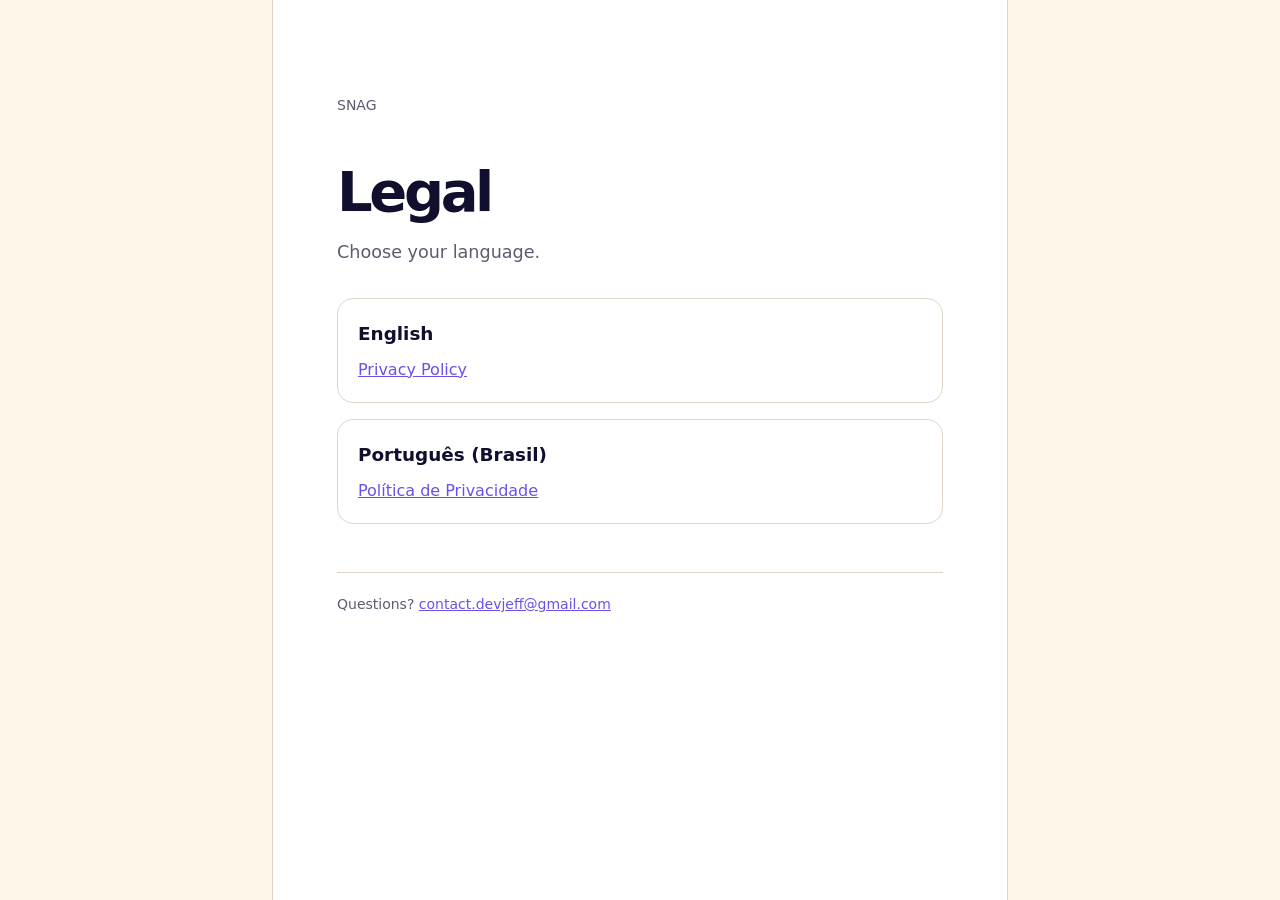
==== snag/index.html @ 3beef34e "Add Snag privacy policies" ====
<!doctype html>
<html lang="en">
  <head>
    <meta charset="utf-8">
    <meta name="viewport" content="width=device-width, initial-scale=1">
    <title>Snag legal</title>
    <link rel="stylesheet" href="../styles.css">
  </head>
  <body>
    <main>
      <p class="meta">SNAG</p>
      <h1>Legal</h1>
      <p class="lead">Choose your language.</p>
      <section class="cards" aria-label="Languages">
        <article class="card">
          <h2>English</h2>
          <a href="privacy/">Privacy Policy</a>
        </article>
        <article class="card">
          <h2>Português (Brasil)</h2>
          <a href="privacidade/">Política de Privacidade</a>
        </article>
      </section>
      <footer>Questions? <a href="mailto:contact.devjeff@gmail.com">contact.devjeff@gmail.com</a></footer>
    </main>
  </body>
</html>
---- styles.css ----
:root {
  --ink: oklch(19% 0.06 280);
  --muted: oklch(48% 0.03 280);
  --paper: oklch(98% 0.02 70);
  --line: oklch(88% 0.02 70);
  --accent: oklch(55% 0.22 285);
  --surface: oklch(100% 0 0);
}

* { box-sizing: border-box; }

body {
  background: var(--paper);
  color: var(--ink);
  font-family: ui-sans-serif, system-ui, -apple-system, BlinkMacSystemFont, "Segoe UI", sans-serif;
  line-height: 1.6;
  margin: 0;
}

main {
  background: var(--surface);
  border-inline: 1px solid var(--line);
  margin: 0 auto;
  max-inline-size: 46rem;
  min-block-size: 100vh;
  padding: clamp(2rem, 8vw, 5rem) clamp(1.5rem, 6vw, 4rem);
}

a { color: var(--accent); }

nav { display: flex; gap: 1rem; justify-content: space-between; }

h1 { font-size: clamp(2rem, 7vw, 3.5rem); letter-spacing: -0.06em; line-height: 1; margin: 3rem 0 1rem; }
h2 { font-size: 1.15rem; margin-block: 2.5rem 0.5rem; }
p, li { font-size: 1rem; }
.lead { color: var(--muted); font-size: 1.1rem; }
.meta, footer { color: var(--muted); font-size: 0.875rem; }
footer { border-block-start: 1px solid var(--line); margin-block-start: 3rem; padding-block-start: 1.25rem; }
.cards { display: grid; gap: 1rem; margin-block: 2rem; }
.card { border: 1px solid var(--line); border-radius: 1rem; padding: 1.25rem; }
.card h2 { margin-block-start: 0; }
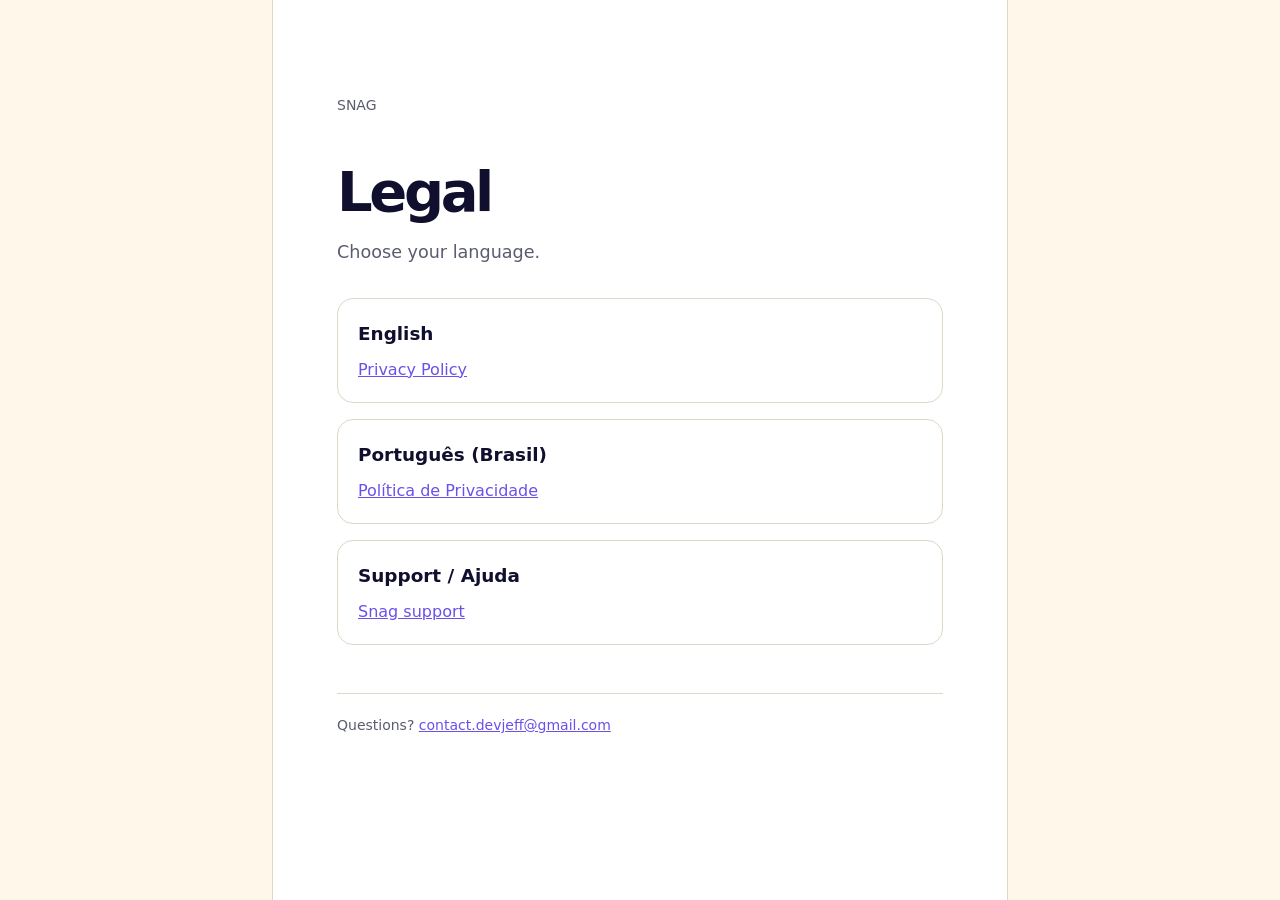
==== commit 88c3cf3a: "Add Snag support page" ====
--- a/snag/index.html
+++ b/snag/index.html
@@ -20,6 +20,10 @@
           <h2>Português (Brasil)</h2>
           <a href="privacidade/">Política de Privacidade</a>
         </article>
+        <article class="card">
+          <h2>Support / Ajuda</h2>
+          <a href="support/">Snag support</a>
+        </article>
       </section>
       <footer>Questions? <a href="mailto:contact.devjeff@gmail.com">contact.devjeff@gmail.com</a></footer>
     </main>
